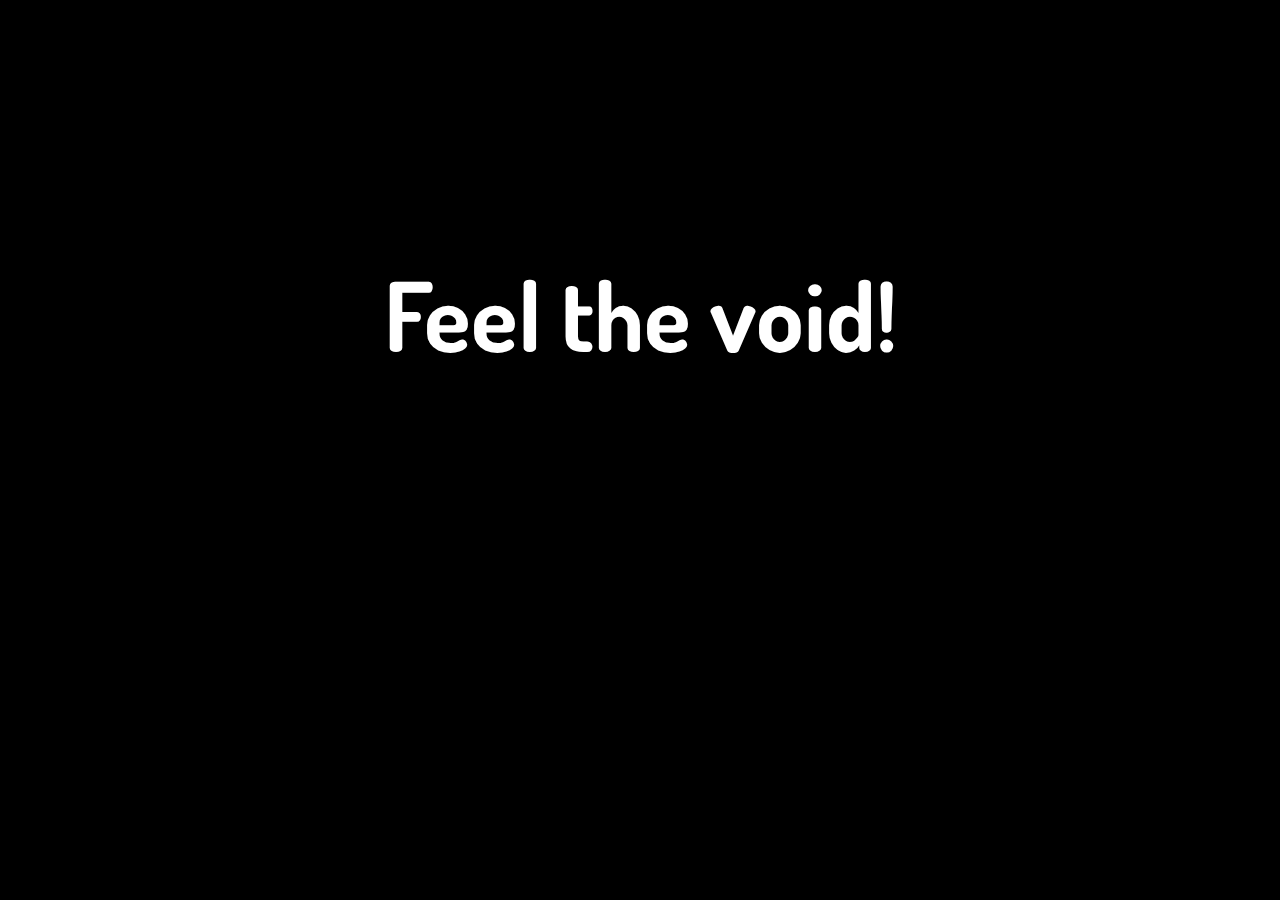
==== empty.html @ c79bd26c "Editing" ====
<!DOCTYPE html>
<html>
	<head>
<link href="https://fonts.googleapis.com/css?family=Dosis" rel="stylesheet">
	<style>
body{
background-color: black;
color: white;
}
		div{
	text-align:center;
	font-family: Dosis;
	font-size: 3em;
	margin-top: 20%;	
}
	</style>
	<title>none</title>
	</head>
	<body>
		<div>
			<h1>Feel the void!</h1>
		</div>	
	</body>
</html>
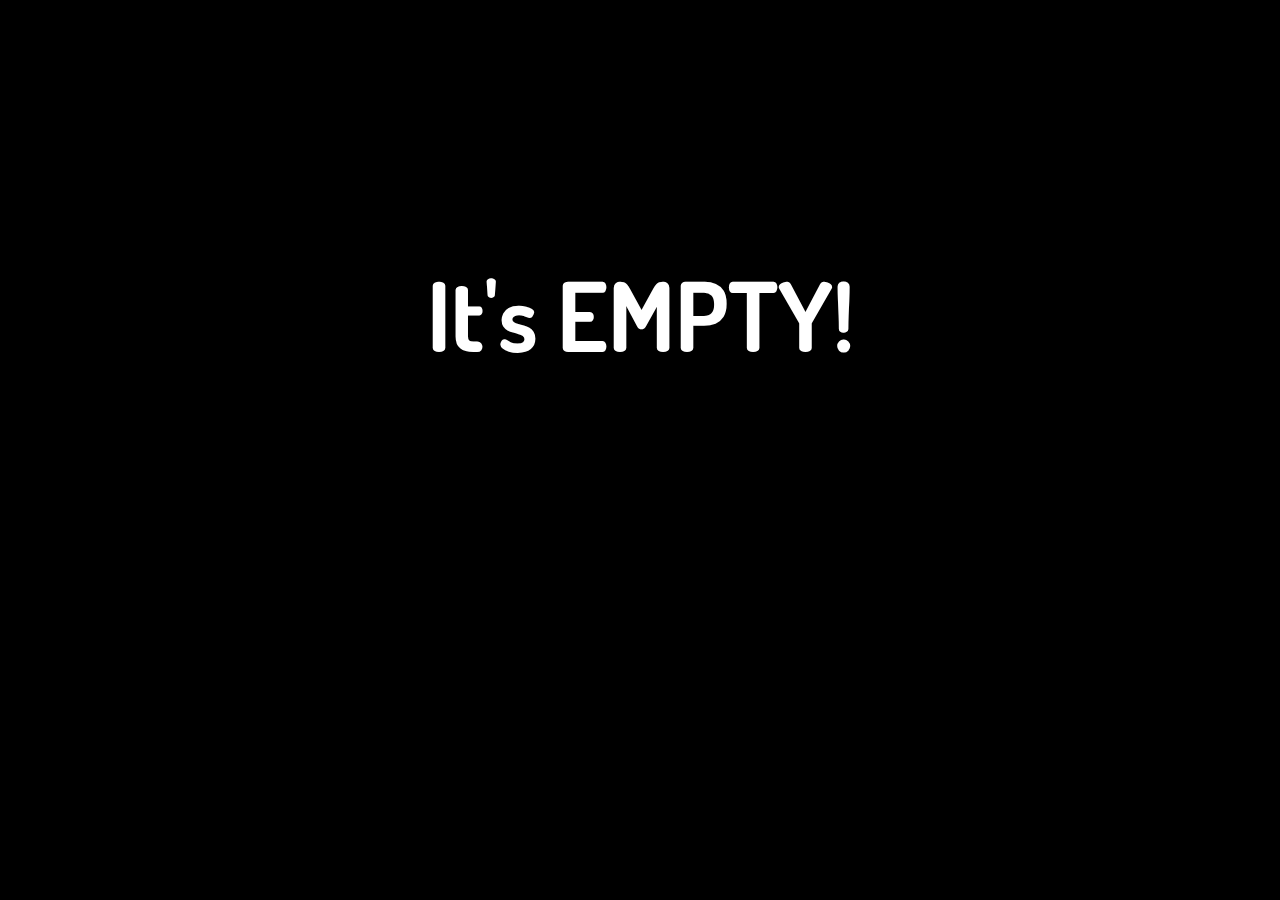
==== commit f3d20d1d: "Editing empty" ====
--- a/empty.html
+++ b/empty.html
@@ -18,7 +18,7 @@
 	</head>
 	<body>
 		<div>
-			<h1>Feel the void!</h1>
+			<h1>It's EMPTY!</h1>
 		</div>	
 	</body>
 </html>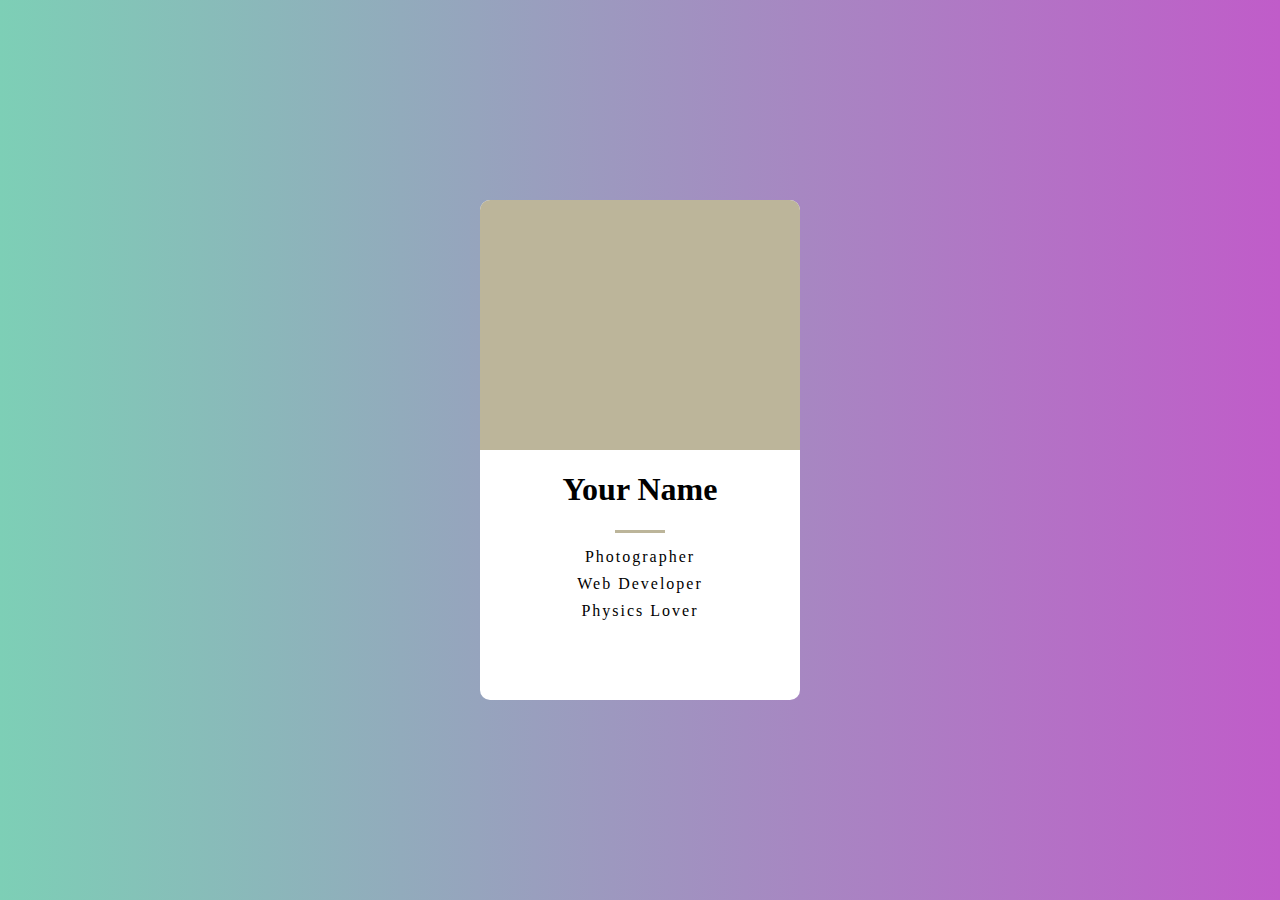
==== commit 61b903e1: "Adding new page" ====
--- a/empty.html
+++ b/empty.html
@@ -2,23 +2,73 @@
 <html>
 	<head>
 <link href="https://fonts.googleapis.com/css?family=Dosis" rel="stylesheet">
-	<style>
-body{
-background-color: black;
-color: white;
+<style>
+
+body,html{
+  font-family: Nunito;
+  height: 100%;
+  margin: 0;
 }
-		div{
-	text-align:center;
-	font-family: Dosis;
-	font-size: 3em;
-	margin-top: 20%;	
+.background{
+  background: linear-gradient(to right, #7DCFB6, #C05CC9);
+  height: 100%;
 }
-	</style>
-	<title>none</title>
+.empty{
+  align-items: center;
+  display: flex;
+  height: 100%;
+  justify-content: center;
+  width: 100%;
+}
+
+.photo{
+  background-color: #BCB59A;
+  border-radius: 10px 10px 0 0;
+  height: 250px;
+  width: 100%;
+}
+.card{
+  background-color: white;
+  border-radius: 10px;
+  box-sizing: border-box;
+  display: block;
+  height: 500px;
+  text-align: center;
+  width: 320px;
+}
+.line{
+  border-top: 3px solid #BCB59A;
+  margin: auto;
+  width: 50px;
+}
+p{ 
+  letter-spacing: 2px;
+}
+.first{
+  margin-top: 15px;
+}
+.second{
+  margin-top: -25px;
+}
+.third{
+  margin-top: -25px;  
+}
+</style>
 	</head>
 	<body>
-		<div>
-			<h1>It's EMPTY!</h1>
-		</div>	
+	<div class="background">
+  <div class="empty">
+  <div class="card">
+    <div class="photo"></div>
+    <h1>Your Name</h1>
+    <div class="line"></div>
+    <p class="first">Photographer</p>
+    <br/>
+    <p class="second">Web Developer</p>
+    <br/>
+    <p class="third">Physics Lover</p>
+  </div>
+    </div>
+<div>
 	</body>
 </html>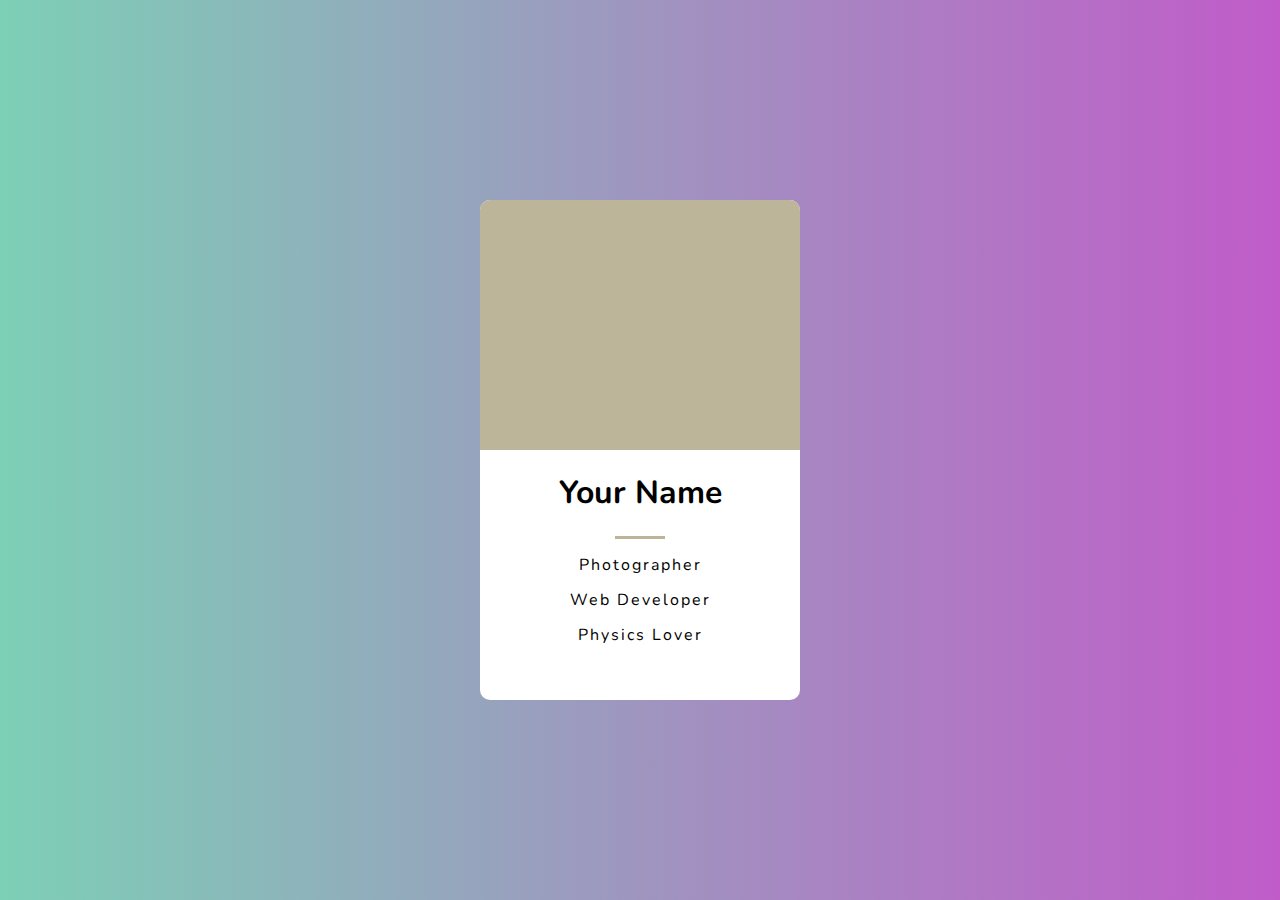
==== commit fb73c820: "Editing card" ====
--- a/empty.html
+++ b/empty.html
@@ -1,7 +1,7 @@
 <!DOCTYPE html>
 <html>
 	<head>
-<link href="https://fonts.googleapis.com/css?family=Dosis" rel="stylesheet">
+<link href="https://fonts.googleapis.com/css?family=Nunito" rel="stylesheet">
 <style>
 
 body,html{
@@ -41,7 +41,7 @@
   margin: auto;
   width: 50px;
 }
-p{ 
+p{
   letter-spacing: 2px;
 }
 .first{
@@ -51,7 +51,7 @@
   margin-top: -25px;
 }
 .third{
-  margin-top: -25px;  
+  margin-top: -25px;
 }
 </style>
 	</head>
@@ -71,4 +71,4 @@
     </div>
 <div>
 	</body>
-</html>+</html>
